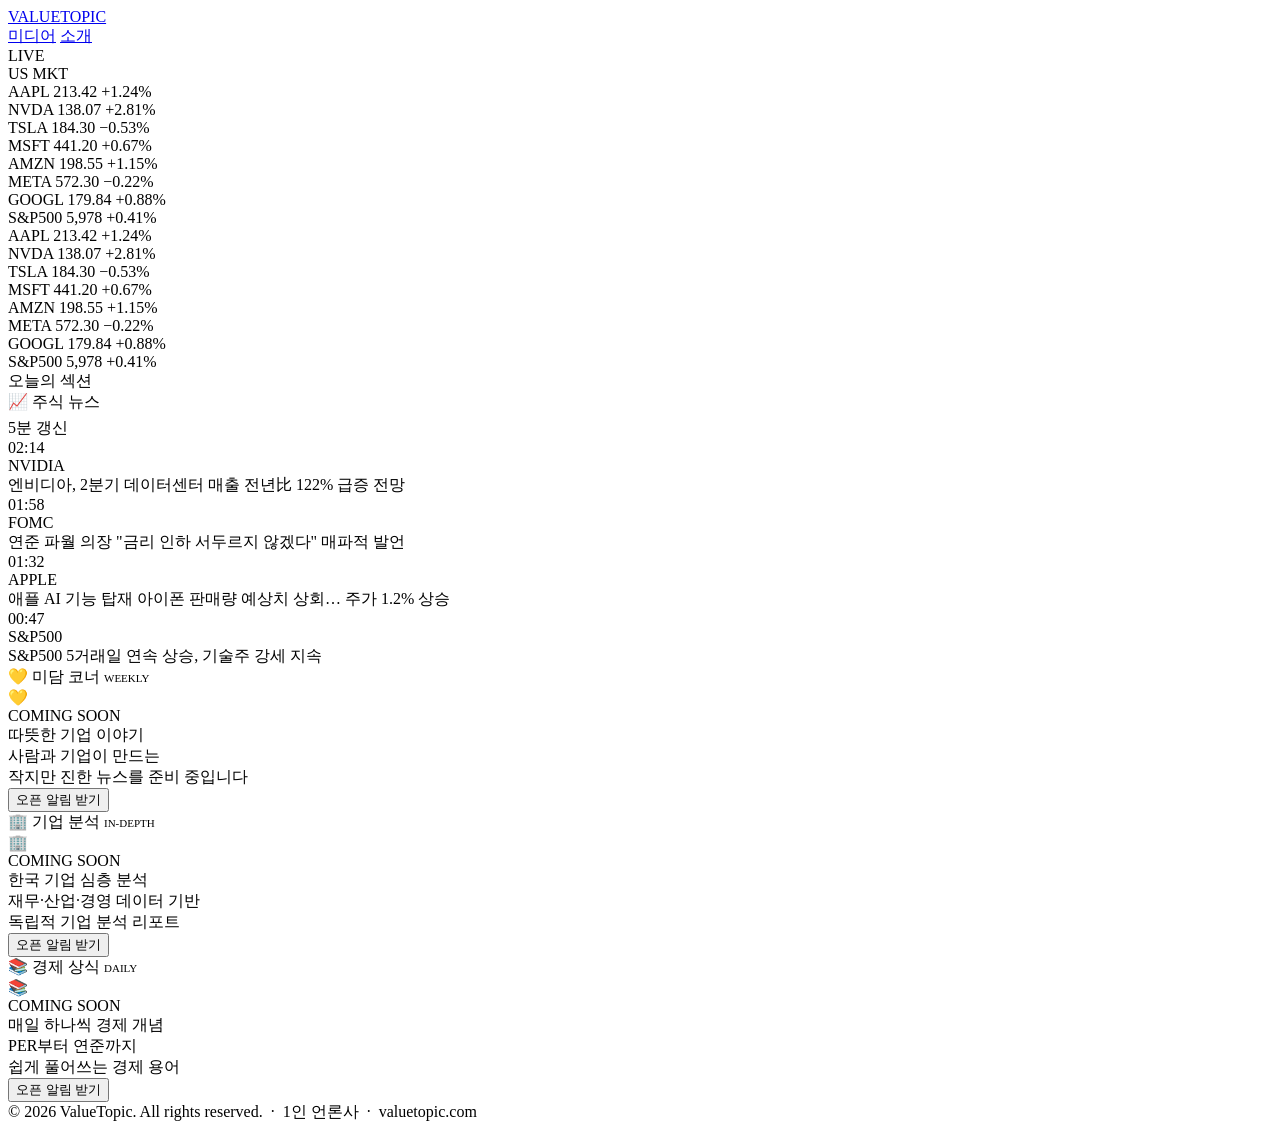
==== templates/index.html @ 7ffc5931 "Initial: ValueTopic 템플릿 (다크테마 4카드 레이아웃)" ====
<!DOCTYPE html>
<html lang="ko">
<head>
    <meta charset="UTF-8">
    <meta name="viewport" content="width=device-width, initial-scale=1.0">
    <title>ValueTopic — 주식·기업 분석 뉴스</title>
    <link rel="preconnect" href="https://fonts.googleapis.com">
    <link href="https://fonts.googleapis.com/css2?family=Noto+Sans+KR:wght@300;400;500;700&family=DM+Mono:wght@400;500&family=Bebas+Neue&display=swap" rel="stylesheet">
    <link rel="stylesheet" href="{{ url_for('static', filename='css/style.css') }}?v2">
</head>
<body>

    <!-- HEADER -->
    <header>
        <a href="/" class="logo">VALUE<span>TOPIC</span></a>
        <nav>
            <a href="/">미디어</a>
            <a href="/about">소개</a>
            <div class="live-badge">
                <div class="live-dot"></div>
                LIVE
            </div>
        </nav>
    </header>

    <!-- TICKER -->
    <div class="ticker-wrap">
        <div class="ticker-label">US MKT</div>
        <div style="overflow:hidden; flex:1;">
            <div class="ticker-track">
                <div class="ticker-item"><span class="sym">AAPL</span> 213.42 <span class="up">+1.24%</span></div>
                <div class="ticker-item"><span class="sym">NVDA</span> 138.07 <span class="up">+2.81%</span></div>
                <div class="ticker-item"><span class="sym">TSLA</span> 184.30 <span class="dn">−0.53%</span></div>
                <div class="ticker-item"><span class="sym">MSFT</span> 441.20 <span class="up">+0.67%</span></div>
                <div class="ticker-item"><span class="sym">AMZN</span> 198.55 <span class="up">+1.15%</span></div>
                <div class="ticker-item"><span class="sym">META</span> 572.30 <span class="dn">−0.22%</span></div>
                <div class="ticker-item"><span class="sym">GOOGL</span> 179.84 <span class="up">+0.88%</span></div>
                <div class="ticker-item"><span class="sym">S&P500</span> 5,978 <span class="up">+0.41%</span></div>
                <!-- duplicate for seamless loop -->
                <div class="ticker-item"><span class="sym">AAPL</span> 213.42 <span class="up">+1.24%</span></div>
                <div class="ticker-item"><span class="sym">NVDA</span> 138.07 <span class="up">+2.81%</span></div>
                <div class="ticker-item"><span class="sym">TSLA</span> 184.30 <span class="dn">−0.53%</span></div>
                <div class="ticker-item"><span class="sym">MSFT</span> 441.20 <span class="up">+0.67%</span></div>
                <div class="ticker-item"><span class="sym">AMZN</span> 198.55 <span class="up">+1.15%</span></div>
                <div class="ticker-item"><span class="sym">META</span> 572.30 <span class="dn">−0.22%</span></div>
                <div class="ticker-item"><span class="sym">GOOGL</span> 179.84 <span class="up">+0.88%</span></div>
                <div class="ticker-item"><span class="sym">S&P500</span> 5,978 <span class="up">+0.41%</span></div>
            </div>
        </div>
    </div>

    <!-- MAIN -->
    <main>
        <div class="section-eyebrow" style="color: var(--muted);">오늘의 섹션</div>

        <div class="grid-4">

            <!-- 📈 좌상단: 주식 뉴스 -->
            <div class="card card-stock">
                <div class="card-header">
                    <span class="card-tag tag-stock">📈 주식 뉴스</span>
                    <div class="update-badge">
                        <div class="live-dot" style="background:var(--accent-stock); width:5px; height:5px;"></div>
                        5분 갱신
                    </div>
                </div>
                <div class="news-list">
                    <div class="news-item">
                        <div class="news-item-meta">
                            <span>02:14</span><div class="news-dot"></div><span>NVIDIA</span>
                        </div>
                        <div class="news-item-title">엔비디아, 2분기 데이터센터 매출 전년比 122% 급증 전망</div>
                    </div>
                    <div class="news-item">
                        <div class="news-item-meta">
                            <span>01:58</span><div class="news-dot"></div><span>FOMC</span>
                        </div>
                        <div class="news-item-title">연준 파월 의장 "금리 인하 서두르지 않겠다" 매파적 발언</div>
                    </div>
                    <div class="news-item">
                        <div class="news-item-meta">
                            <span>01:32</span><div class="news-dot"></div><span>APPLE</span>
                        </div>
                        <div class="news-item-title">애플 AI 기능 탑재 아이폰 판매량 예상치 상회… 주가 1.2% 상승</div>
                    </div>
                    <div class="news-item">
                        <div class="news-item-meta">
                            <span>00:47</span><div class="news-dot"></div><span>S&P500</span>
                        </div>
                        <div class="news-item-title">S&P500 5거래일 연속 상승, 기술주 강세 지속</div>
                    </div>
                </div>
            </div>

            <!-- 💛 우상단: 미담 코너 -->
            <div class="card card-story">
                <div class="card-header">
                    <span class="card-tag tag-story">💛 미담 코너</span>
                    <span style="font-size:11px; color:var(--muted); font-family:var(--mono);">WEEKLY</span>
                </div>
                <div class="coming-soon">
                    <div class="coming-ring ring-story">💛</div>
                    <div class="coming-label">COMING SOON</div>
                    <div class="coming-title">따뜻한 기업 이야기</div>
                    <div class="coming-sub">사람과 기업이 만드는<br>작지만 진한 뉴스를 준비 중입니다</div>
                    <button class="notify-btn btn-story">오픈 알림 받기</button>
                </div>
            </div>

            <!-- 🏢 좌하단: 기업 분석 -->
            <div class="card card-corp">
                <div class="card-header">
                    <span class="card-tag tag-corp">🏢 기업 분석</span>
                    <span style="font-size:11px; color:var(--muted); font-family:var(--mono);">IN-DEPTH</span>
                </div>
                <div class="coming-soon">
                    <div class="coming-ring ring-corp">🏢</div>
                    <div class="coming-label">COMING SOON</div>
                    <div class="coming-title">한국 기업 심층 분석</div>
                    <div class="coming-sub">재무·산업·경영 데이터 기반<br>독립적 기업 분석 리포트</div>
                    <button class="notify-btn btn-corp">오픈 알림 받기</button>
                </div>
            </div>

            <!-- 📚 우하단: 경제 상식 -->
            <div class="card card-edu">
                <div class="card-header">
                    <span class="card-tag tag-edu">📚 경제 상식</span>
                    <span style="font-size:11px; color:var(--muted); font-family:var(--mono);">DAILY</span>
                </div>
                <div class="coming-soon">
                    <div class="coming-ring ring-edu">📚</div>
                    <div class="coming-label">COMING SOON</div>
                    <div class="coming-title">매일 하나씩 경제 개념</div>
                    <div class="coming-sub">PER부터 연준까지<br>쉽게 풀어쓰는 경제 용어</div>
                    <button class="notify-btn btn-edu">오픈 알림 받기</button>
                </div>
            </div>

        </div>
    </main>

    <!-- FOOTER -->
    <footer>
        &copy; 2026 ValueTopic. All rights reserved. &nbsp;·&nbsp; 1인 언론사 &nbsp;·&nbsp; valuetopic.com
    </footer>

</body>
</html>
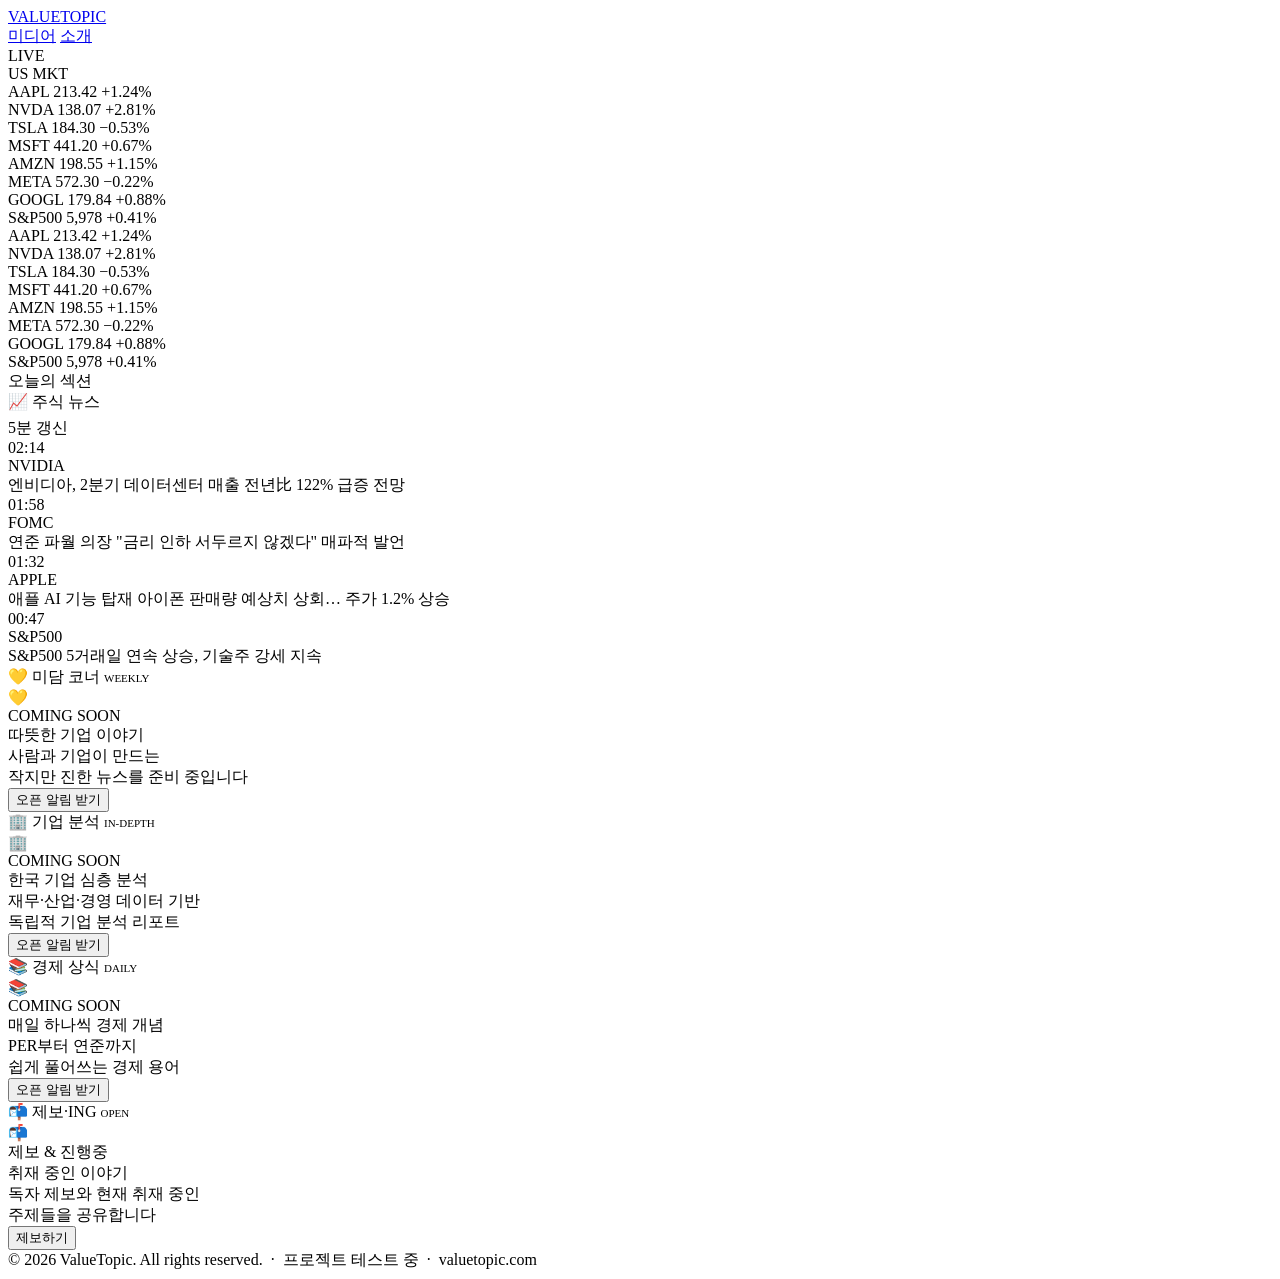
==== commit bcb77746: "라이트모드 전환 + footer 수정 + 5카드 레이아웃" ====
--- a/templates/index.html
+++ b/templates/index.html
@@ -107,6 +107,9 @@
                 </div>
             </div>
 
+            <!-- 하단 3칸 래퍼 -->
+            <div class="grid-bottom">
+
             <!-- 🏢 좌하단: 기업 분석 -->
             <div class="card card-corp">
                 <div class="card-header">
@@ -137,12 +140,29 @@
                 </div>
             </div>
 
+            <!-- 📬 제보·ING -->
+            <div class="card card-report">
+                <div class="card-header">
+                    <span class="card-tag tag-report">📬 제보·ING</span>
+                    <span style="font-size:11px; color:var(--muted); font-family:var(--mono);">OPEN</span>
+                </div>
+                <div class="coming-soon">
+                    <div class="coming-ring ring-report">📬</div>
+                    <div class="coming-label">제보 & 진행중</div>
+                    <div class="coming-title">취재 중인 이야기</div>
+                    <div class="coming-sub">독자 제보와 현재 취재 중인<br>주제들을 공유합니다</div>
+                    <button class="notify-btn btn-report">제보하기</button>
+                </div>
+            </div>
+
+            </div>
+
         </div>
     </main>
 
     <!-- FOOTER -->
     <footer>
-        &copy; 2026 ValueTopic. All rights reserved. &nbsp;·&nbsp; 1인 언론사 &nbsp;·&nbsp; valuetopic.com
+        &copy; 2026 ValueTopic. All rights reserved. &nbsp;·&nbsp; 프로젝트 테스트 중 &nbsp;·&nbsp; valuetopic.com
     </footer>
 
 </body>
